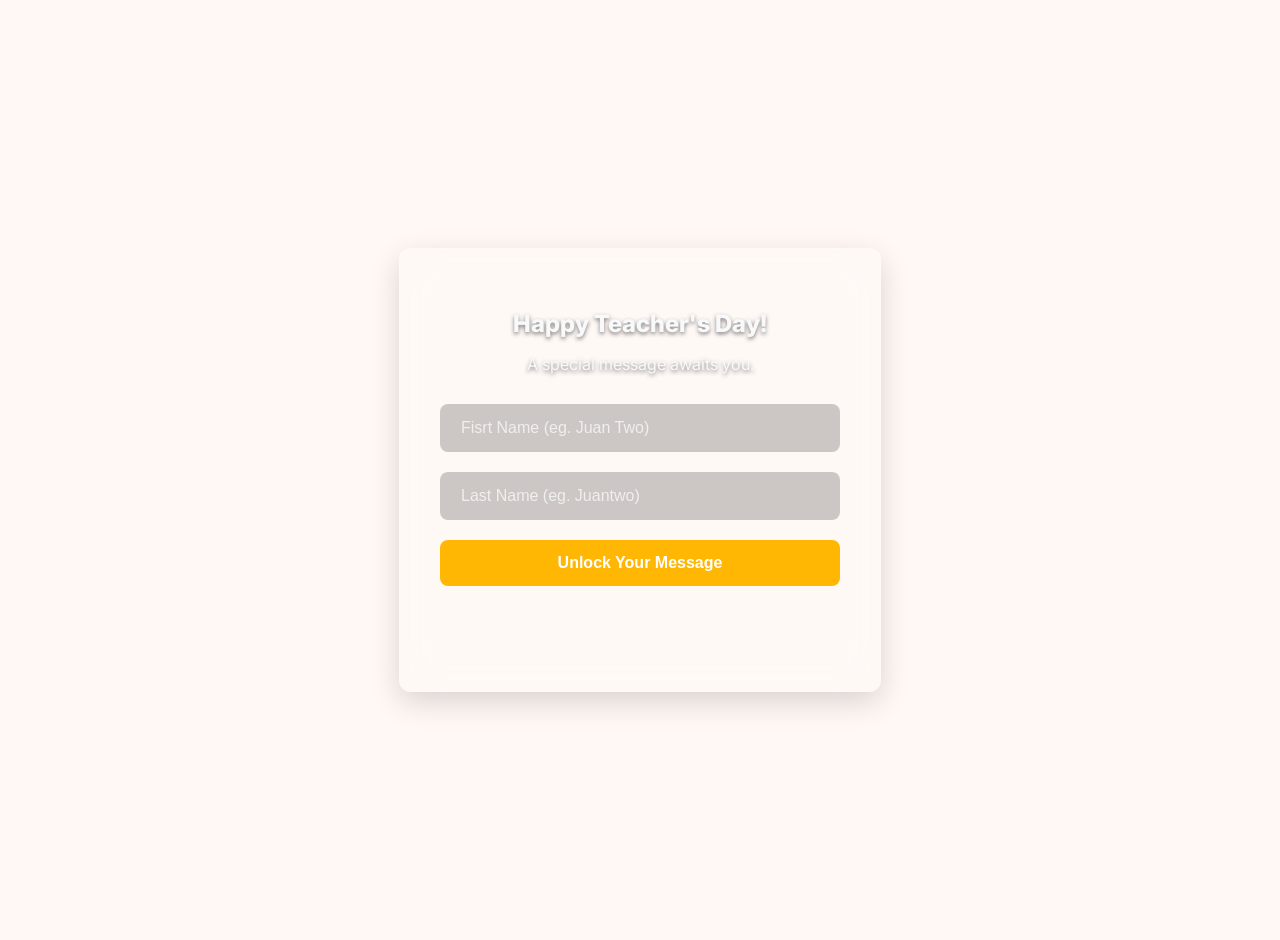
==== index.html @ a632f702 "first commit" ====
<!DOCTYPE html>
<html lang="en">
<head>
    <meta charset="UTF-8">
    <meta name="viewport" content="width=device-width, initial-scale=1.0">
    <title>Happy Teacher's Day!</title>
    <link rel="stylesheet" href="design/css/style.css">
</head>
<body>
    <div class="video-background">
        <video autoplay muted loop playsinline>
            <source src="https://media.istockphoto.com/id/1635136830/video/happy-teachers-day-text-animation-in-black-color-on-transparent-background-with-handwritten.mp4?s=mp4-640x640-is&k=20&c=fuDRYMBZ-biocedgiqki-mSdQcoWRxmg51MTMZgU5bA=" type="video/mp4">
        </video>
    </div>

    <div class="login-container">
        <form id="login-form" class="login-form">
            <h2>Happy Teacher's Day!</h2>
            <p>A special message awaits you.</p>
            <div class="input-group">
                <input type="text" id="username" placeholder="Fisrt Name (eg. Juan Two)" required>
            </div>
            <div class="input-group">
                <input type="password" id="password" placeholder="Last Name (eg. Juantwo)" required>
            </div>
            <button type="submit">Unlock Your Message</button>
            <p id="error-message" class="error-message"></p>
        </form>
    </div>
    <script src="design/js/login.js"></script>
</body>
</html>
---- design/css/style.css ----
/* Import a modern, professional font */
@import url('https://fonts.googleapis.com/css2?family=Inter:wght@400;600;700;800&display=swap');

/* --- PHOENIX COLOR PALETTE (Inspired by reds, golds, and deep blues) --- */
:root {
    --primary-color: #8c241e; /* Deep Phoenix Red */
    --secondary-color: #ffb703; /* Bright Gold/Orange */
    --accent-color: #023e73; /* Deep Navy Blue */
    --background-light: #fff8f5; /* Very light cream/peach */
    --text-dark: #1a1a1a;
    --text-light: #f8f9fa;
    --shadow: 0 10px 30px rgba(0, 0, 0, 0.15);
    --border-radius: 12px;
}

body {
    font-family: 'Inter', sans-serif;
    margin: 0;
    color: var(--text-dark);
    background-color: var(--background-light);
    -webkit-font-smoothing: antialiased;
    -moz-osx-font-smoothing: grayscale;
}

/* Base styles for h2, h1 for a bolder look */
h1, h2 {
    font-weight: 800;
}

/* --- Login Page Styles (Keeping them the same for contrast) --- */
/* (Assuming you have existing login styles in your full project CSS) */

.video-background {
    position: fixed;
    top: 0;
    left: 0;
    width: 100%;
    height: 100%;
    z-index: -1;
    overflow: hidden;
}

.video-background video {
    width: 100%;
    height: 100%;
    object-fit: cover;
    filter: blur(5px) brightness(0.6);
}

.login-container {
    display: flex;
    justify-content: center;
    align-items: center;
    height: 100vh;
    padding: 20px;
}

.login-form {
    background: rgba(255, 255, 255, 0.15);
    backdrop-filter: blur(20px);
    -webkit-backdrop-filter: blur(20px);
    padding: 40px;
    border-radius: var(--border-radius);
    box-shadow: var(--shadow);
    text-align: center;
    width: 100%;
    max-width: 400px;
    border: 1px solid rgba(255, 255, 255, 0.2);
}

.login-form h2, .login-form p {
    color: var(--text-light);
    text-shadow: 0 2px 4px rgba(0,0,0,0.5);
}

.login-form h2 {
    margin-bottom: 10px;
}

.login-form p {
    margin-bottom: 30px;
}

.input-group {
    position: relative;
    margin-bottom: 20px;
}

.login-form input {
    width: 100%;
    padding: 14px 20px;
    border: 1px solid transparent;
    border-radius: 8px;
    font-size: 16px;
    background-color: rgba(0,0,0,0.2);
    color: var(--text-light);
    box-sizing: border-box;
    transition: all 0.3s ease;
}

.login-form input::placeholder {
    color: rgba(255,255,255,0.7);
}

.login-form input:focus {
    outline: none;
    background-color: rgba(0,0,0,0.4);
    border-color: var(--secondary-color);
}

.login-form button {
    width: 100%;
    padding: 14px;
    border: none;
    border-radius: 8px;
    background-color: var(--secondary-color);
    color: white;
    font-size: 16px;
    font-weight: 600;
    cursor: pointer;
    transition: all 0.3s ease;
}

.login-form button:hover {
    background-color: #ff8c00; /* A slightly darker gold for hover */
    transform: translateY(-2px);
    box-shadow: 0 8px 15px rgba(0,0,0,0.2);
}

.error-message {
    color: #ffcdd2;
    margin-top: 15px;
    min-height: 20px;
    font-weight: 600;
}

/* --- Teacher Page Styles --- */
.teacher-page {
    max-width: 1200px; /* Increased max-width for more content space */
    margin: 0 auto;
    padding: 20px 0; /* Add top/bottom padding for separation */
    display: grid;
    grid-template-areas:
        "header header"
        "main carousel";
    grid-template-columns: 3fr 1fr; /* Main content is wider than carousel */
    gap: 40px;
}

.hero-header {
    grid-area: header;
    position: relative;
    width: 100%;
    height: 50vh; /* Slightly reduced hero height */
    display: flex;
    align-items: center;
    justify-content: center;
    text-align: center;
    color: white;
    margin-bottom: 20px;
    border-radius: var(--border-radius);
    overflow: hidden;
    box-shadow: var(--shadow);
}

.hero-image {
    position: absolute;
    top: 0;
    left: 0;
    width: 100%;
    height: 100%;
    /* MODIFIED: Use 'contain' to show the full picture and fill background with accent color */
    object-fit: contain;
    background-color: var(--accent-color);
    z-index: -1;
    filter: brightness(0.4) saturate(1.2); /* Deeper, richer image effect */
}

.hero-text h1 {
    font-size: clamp(2rem, 5vw, 4rem); /* Responsive font size */
    margin-bottom: 0.5rem;
    text-shadow: 0 4px 8px var(--accent-color);
}

.hero-text p {
    font-size: 1.25rem;
    font-weight: 600;
    text-shadow: 0 2px 4px rgba(0,0,0,0.5);
}

main {
    grid-area: main;
    padding: 0 20px;
}

/* --- Carousel/Aside Styles --- */
.carousel-aside {
    grid-area: carousel;
    padding: 20px;
    margin-right: 20px; /* Aligns with main content's padding */
    background: white;
    border-radius: var(--border-radius);
    box-shadow: var(--shadow);
    height: fit-content; /* Make the box only as tall as its content */
    position: sticky; /* Sticky on scroll */
    top: 40px; /* Position from the top */
}

.carousel-aside h2 {
    color: var(--primary-color);
    text-align: center;
    margin-bottom: 20px;
    border-bottom: 2px solid var(--secondary-color);
    padding-bottom: 10px;
}

.carousel-container {
    height: 300px; /* Fixed height for the carousel area */
    overflow: hidden;
    border-radius: 8px;
    position: relative;
}

.carousel-container img {
    width: 100%;
    height: 100%;
    /* MODIFIED: Use 'contain' to show the full picture and fill background with accent color */
    object-fit: contain;
    background-color: var(--accent-color);
    display: block;
    position: absolute;
    opacity: 0;
    transition: opacity 1s ease-in-out;
}

.carousel-container img.active {
    opacity: 1;
}


/* --- Poem Container & Modal Styles --- */
.poem-container {
    background: white;
    padding: 40px;
    border-radius: var(--border-radius);
    box-shadow: var(--shadow);
    margin: 0 auto 60px auto;
    max-width: 100%; /* Use full width of the grid area */
    line-height: 1.8;
    font-size: 1.1rem;
    cursor: pointer; /* Indicate it's clickable */
    transition: transform 0.3s ease, box-shadow 0.3s ease;
    border: 3px solid transparent;
}

.poem-container:hover {
    transform: translateY(-5px);
    box-shadow: 0 15px 40px rgba(0, 0, 0, 0.2);
    border-color: var(--secondary-color);
}

.poem-container h2 {
    margin-top: 0;
    color: var(--primary-color);
    text-align: center;
    margin-bottom: 25px;
    font-size: 2rem;
}

.poem-container p.poem-preview {
    font-style: italic;
    text-align: center;
    margin: 0;
    color: #6c757d;
}

/* Modal for the full poem */
.modal {
    display: none; /* Hidden by default */
    position: fixed;
    z-index: 1000;
    left: 0;
    top: 0;
    width: 100%;
    height: 100%;
    overflow: auto;
    background-color: rgba(0,0,0,0.6);
    backdrop-filter: blur(5px);
}

.modal-content {
    background-color: var(--background-light);
    margin: 10% auto;
    padding: 40px;
    border-radius: var(--border-radius);
    width: 80%;
    max-width: 600px;
    box-shadow: var(--shadow);
    position: relative;
    border: 5px solid var(--secondary-color);
    animation: fadeIn 0.5s;
}

@keyframes fadeIn {
    from {opacity: 0; transform: scale(0.9);}
    to {opacity: 1; transform: scale(1);}
}

.modal-content h2 {
    color: var(--primary-color);
    text-align: center;
    margin-top: 0;
    margin-bottom: 30px;
}

.modal-content p {
    white-space: pre-wrap; /* Preserve poem formatting */
    line-height: 1.7;
    font-size: 1.1rem;
    margin-bottom: 1.5rem;
}

.modal-close {
    color: var(--primary-color);
    float: right;
    font-size: 36px;
    font-weight: bold;
    line-height: 20px;
    cursor: pointer;
    transition: color 0.3s ease;
    position: absolute;
    top: 10px;
    right: 20px;
}

.modal-close:hover,
.modal-close:focus {
    color: var(--secondary-color);
    text-decoration: none;
    cursor: pointer;
}

/* Tulip Design for Modal */
.tulip-decor {
    position: absolute;
    width: 100px;
    height: 100px;
    opacity: 0.6;
    z-index: -1;
    pointer-events: none;
}
.tulip-top-left {
    top: -30px;
    left: -30px;
    background: url('https://i.imgur.com/Kx4J3vY.png') no-repeat center/contain; /* Placeholder Tulip Image */
    transform: rotate(30deg);
}
.tulip-bottom-right {
    bottom: -30px;
    right: -30px;
    background: url('https://i.imgur.com/Kx4J3vY.png') no-repeat center/contain; /* Placeholder Tulip Image */
    transform: rotate(210deg);
}


/* --- Gallery Styles --- */
.gallery-container {
    max-width: 100%;
    margin-bottom: 60px;
}

.gallery-container h2 {
    text-align: center;
    color: var(--primary-color);
    margin-bottom: 40px;
    font-size: 2.5rem;
}

.gallery-grid {
    display: grid;
    grid-template-columns: repeat(auto-fit, minmax(280px, 1fr));
    gap: 30px;
}

.gallery-item {
    position: relative;
    overflow: hidden;
    border-radius: var(--border-radius);
    box-shadow: var(--shadow);
    cursor: pointer;
    transition: transform 0.4s ease, box-shadow 0.4s ease;
}

.gallery-item:hover {
    box-shadow: 0 20px 50px rgba(0, 0, 0, 0.3);
}

.gallery-grid img {
    width: 100%;
    height: 300px; /* Fixed height for gallery images */
    /* MODIFIED: Use 'contain' to show the full picture and fill background with light color */
    object-fit: contain;
    background-color: var(--background-light);
    display: block;
    transition: transform 0.4s ease;
}

.gallery-caption {
    position: absolute;
    bottom: 0;
    left: 0;
    width: 100%;
    background: linear-gradient(to top, rgba(0,0,0,0.9), transparent);
    color: white;
    padding: 40px 20px 20px 20px;
    transform: translateY(100%);
    transition: transform 0.4s ease;
}

.gallery-caption h3 {
    margin: 0;
    font-size: 1.2rem;
}

.gallery-item:hover img {
    transform: scale(1.05); /* Less aggressive zoom */
}

.gallery-item:hover .gallery-caption {
    transform: translateY(0);
}

/* --- Responsive Design --- */

/* For Tablets and larger phones */
@media (max-width: 992px) {
    .teacher-page {
        grid-template-areas:
            "header"
            "carousel"
            "main";
        grid-template-columns: 1fr; /* Single column layout */
        gap: 20px;
    }

    .carousel-aside {
        margin: 0 20px;
        position: static; /* Remove sticky on mobile */
    }
}

/* For Mobile phones */
@media (max-width: 480px) {
    .login-form {
        padding: 30px;
    }
    .hero-header {
        height: 40vh;
    }
    .hero-text h1 {
        font-size: 2rem;
    }
    .poem-container {
        padding: 30px;
    }
    .gallery-grid {
        grid-template-columns: 1fr;
    }
    .modal-content {
        margin: 5% auto;
        width: 90%;
        padding: 20px;
    }
    .tulip-decor {
        width: 60px;
        height: 60px;
    }
    .tulip-top-left { top: -10px; left: -10px; }
    .tulip-bottom-right { bottom: -10px; right: -10px; }
}
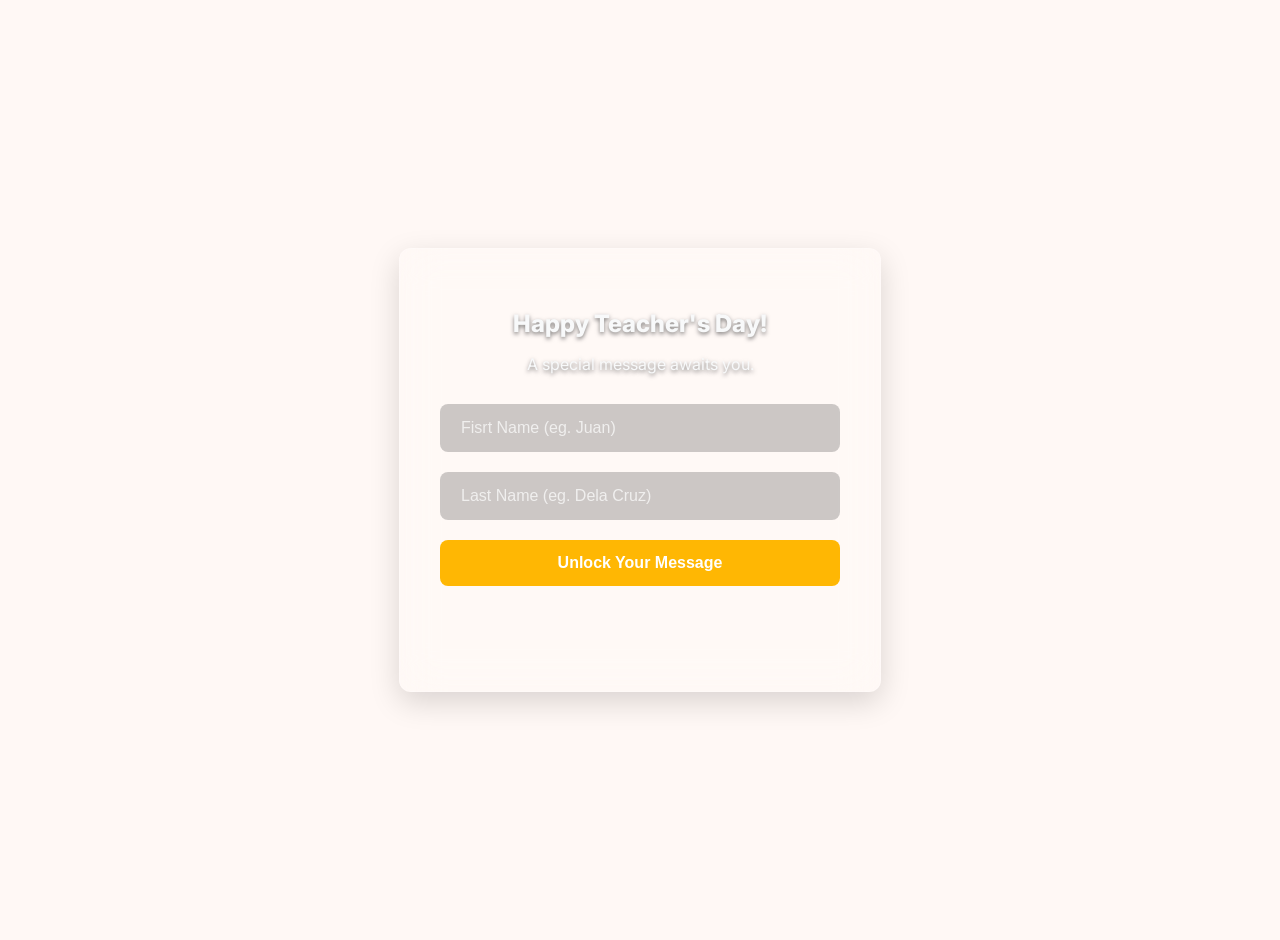
==== commit c59d0001: "added sir Al tribute" ====
--- a/index.html
+++ b/index.html
@@ -3,8 +3,10 @@
 <head>
     <meta charset="UTF-8">
     <meta name="viewport" content="width=device-width, initial-scale=1.0">
+    <link rel="icon" href="asset/cictt.png" type="image/png" name="icon">
     <title>Happy Teacher's Day!</title>
     <link rel="stylesheet" href="design/css/style.css">
+    <script src="design/js/responsive.js"></script>
 </head>
 <body>
     <div class="video-background">
@@ -18,10 +20,10 @@
             <h2>Happy Teacher's Day!</h2>
             <p>A special message awaits you.</p>
             <div class="input-group">
-                <input type="text" id="username" placeholder="Fisrt Name (eg. Juan Two)" required>
+                <input type="text" id="username" placeholder="Fisrt Name (eg. Juan)" required>
             </div>
             <div class="input-group">
-                <input type="password" id="password" placeholder="Last Name (eg. Juantwo)" required>
+                <input type="password" id="password" placeholder="Last Name (eg. Dela Cruz)" required>
             </div>
             <button type="submit">Unlock Your Message</button>
             <p id="error-message" class="error-message"></p>
--- a/design/css/style.css
+++ b/design/css/style.css
@@ -138,7 +138,7 @@
 .teacher-page {
     max-width: 1200px; /* Increased max-width for more content space */
     margin: 0 auto;
-    padding: 20px 0; /* Add top/bottom padding for separation */
+    padding: 20px 0;
     display: grid;
     grid-template-areas:
         "header header"
@@ -169,9 +169,8 @@
     left: 0;
     width: 100%;
     height: 100%;
-    /* MODIFIED: Use 'contain' to show the full picture and fill background with accent color */
-    object-fit: contain;
-    background-color: var(--accent-color);
+    /* DEFAULT: Use 'cover' to fill the space on large screens */
+    object-fit: cover;
     z-index: -1;
     filter: brightness(0.4) saturate(1.2); /* Deeper, richer image effect */
 }
@@ -224,9 +223,8 @@
 .carousel-container img {
     width: 100%;
     height: 100%;
-    /* MODIFIED: Use 'contain' to show the full picture and fill background with accent color */
-    object-fit: contain;
-    background-color: var(--accent-color);
+    /* DEFAULT: Use 'cover' to fill the space on large screens */
+    object-fit: cover;
     display: block;
     position: absolute;
     opacity: 0;
@@ -398,9 +396,8 @@
 .gallery-grid img {
     width: 100%;
     height: 300px; /* Fixed height for gallery images */
-    /* MODIFIED: Use 'contain' to show the full picture and fill background with light color */
-    object-fit: contain;
-    background-color: var(--background-light);
+    /* DEFAULT: Use 'cover' to fill the space on large screens */
+    object-fit: cover;
     display: block;
     transition: transform 0.4s ease;
 }
@@ -449,7 +446,7 @@
     }
 }
 
-/* For Mobile phones */
+/* For Mobile phones: Apply 'contain' to show full picture when screen is very small */
 @media (max-width: 480px) {
     .login-form {
         padding: 30px;
@@ -466,6 +463,22 @@
     .gallery-grid {
         grid-template-columns: 1fr;
     }
+
+    /* ONLY for mobile, force images to contain/show the full picture */
+    .hero-image {
+        object-fit: contain;
+        /* Add background color to fill the bars around the image */
+        background-color: var(--accent-color);
+    }
+    .carousel-container img {
+        object-fit: contain;
+        background-color: var(--accent-color);
+    }
+    .gallery-grid img {
+        object-fit: contain;
+        background-color: var(--background-light);
+    }
+
     .modal-content {
         margin: 5% auto;
         width: 90%;
@@ -477,4 +490,8 @@
     }
     .tulip-top-left { top: -10px; left: -10px; }
     .tulip-bottom-right { bottom: -10px; right: -10px; }
+}
+.icon {
+    width: 50px;
+    height: 50px;
 }
